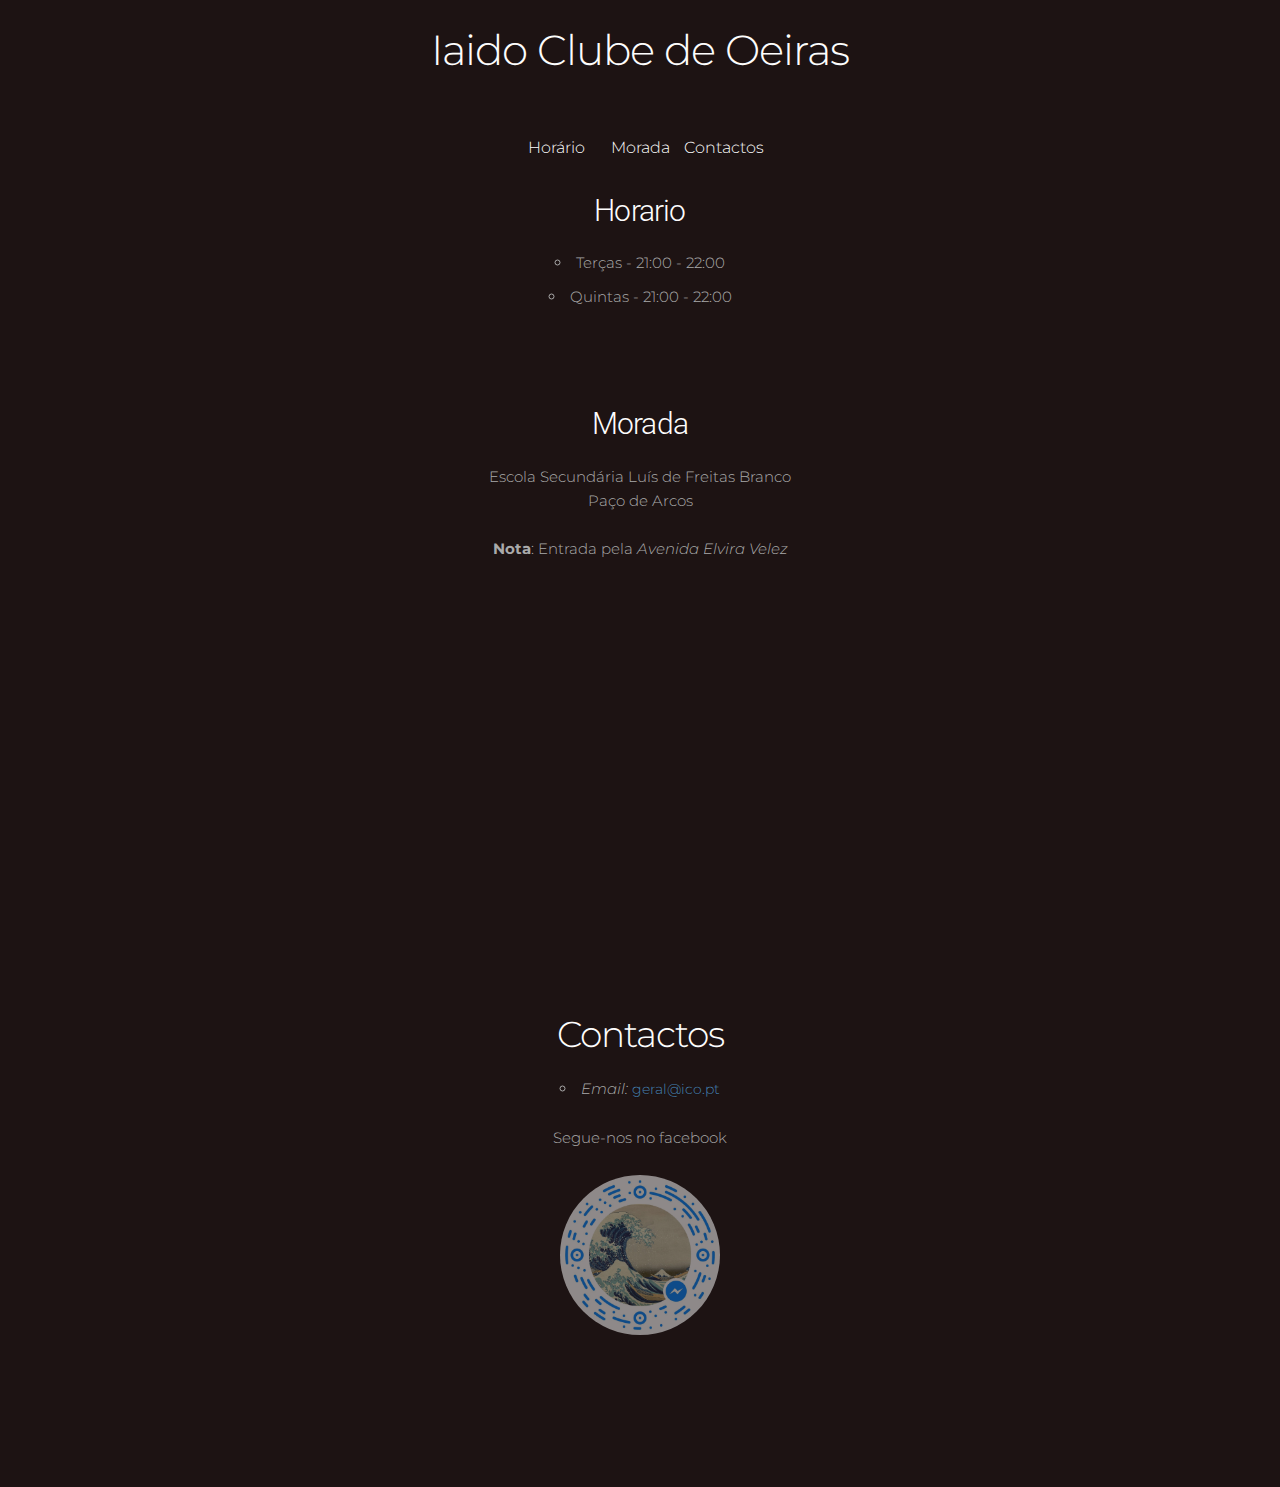
==== src/index2.html @ 68d66973 "Prepared basic info page" ====
<!DOCTYPE html>
<html lang="en">
<head>

  <!-- Basic Page Needs
  –––––––––––––––––––––––––––––––––––––––––––––––––– -->
  <meta charset="utf-8">
  <title>Iaido Clube de Oeiras</title>
  <meta name="description" content="">
  <meta name="author" content="">

  <!-- Mobile Specific Metas
  –––––––––––––––––––––––––––––––––––––––––––––––––– -->
  <meta name="viewport" content="width=device-width, initial-scale=1">

  <!-- FONT
  –––––––––––––––––––––––––––––––––––––––––––––––––– -->
<link href='https://fonts.googleapis.com/css?family=Montserrat:700,400' rel='stylesheet' type='text/css'>
<link href='https://fonts.googleapis.com/css?family=Roboto:400,700,300' rel='stylesheet' type='text/css'>

  <!-- CSS
  –––––––––––––––––––––––––––––––––––––––––––––––––– -->
  <link rel="stylesheet" href="css/normalize.css">
  <link rel="stylesheet" href="css/skeleton.css">
  <link rel="stylesheet" href="css/master.css" >
  <link rel="stylesheet" href="css/typo.css" >

  <!-- Favicon
  –––––––––––––––––––––––––––––––––––––––––––––––––– -->
  <link rel="icon" type="image/png" href="images/favicon.png">

</head>
<body class="dark">

  <!-- Primary Page Layout
  –––––––––––––––––––––––––––––––––––––––––––––––––– -->
   <div class="section title">
    <span class="spacer"> &nbsp;</span>
    <div class="centered">
      <h2 >Iaido Clube de Oeiras</h3>
    </div>
  </div>

  <div class="navigation">
    <div class="container">
      <div class="row">
        <div class="twelve columns">
          <nav>
            <ul>
              <li><a href="#horario">Horário</a></li>
              <li><a href="#morada">Morada</a></li>
              <li><a href="#contactos">Contactos</a></li>
            </ul>
          </nav>
        </div>
      </div>
    </div>
  </div>


  <div id="horario" class="section centered">
    <span class="spacer"> &nbsp;</span>
    <div class="container">
      <div class="row">
            <h4>Horario</h4>
            <ul>
              <li>Terças  - 21:00 - 22:00</li>
              <li>Quintas - 21:00 - 22:00</li>
            </ul>
      </div>
      </div>
  </div>

  <div id="morada" class="section centered">
  <div class="container">
      <h4>Morada</h4>
      <div class="row">
        <p>
          Escola Secundária Luís de Freitas Branco<br/>Paço de Arcos<br/><br/>
          <b>Nota</b>: Entrada pela <i>Avenida Elvira Velez</i>
        </p>
      </div>

      <div class="row">
          <div class="span8">
            <iframe width="100%" height="300" frameborder="0" scrolling="no" marginheight="0" marginwidth="0" src="https://www.google.com/maps/embed?pb=!1m18!1m12!1m3!1d2999.0826975748446!2d-9.298802880603583!3d38.69885094400234!2m3!1f0!2f0!3f0!3m2!1i1024!2i768!4f13.1!3m3!1m2!1s0x0%3A0x0!2zMzjCsDQxJzUzLjkiTiA5wrAxNyc0OC44Ilc!5e0!3m2!1sen!2spt!4v1465251407630"></iframe>
          </div>
    </div>
  </div>
  </div>

  <span class="spacer"> &nbsp;</span>

  <div id="contactos" class="section centered">
  <span class="spacer"> &nbsp;</span>
    <div class="container">
        <h3>Contactos</h3>

        
        <div class="row">
          <!--<div class="one-half column">-->
          <ul>
            <li><i>Email:</i>
            <span class="email_geral"></span>
            <noscript>
            <em>Ative o javascript para ver o email.</em>
            </noscript>
            </li>
          </ul>

          <!--</div>-->

          <!--<div class="one-half column">-->
            <p>Segue-nos no facebook</p>
            <a href="https://www.facebook.com/iaido.oeiras/">
              <img src="images/fb_crest.png" class="fb_crest" />
            </a>
          <!--</div>-->
        </div>
    </div>
  </div>

<!-- End Document
  –––––––––––––––––––––––––––––––––––––––––––––––––– -->
<script src="js/zepto.min.js"></script>
<script type="text/javascript">
  function handleScroll(){

  // check that this is a relatively modern browser
  if (window.XMLHttpRequest){

    // determine the distance scrolled down the page
    var offset = window.pageYOffset
               ? window.pageYOffset
               : document.documentElement.scrollTop;

    // set the appropriate class on the navigation
    var logo = $(".main-header");
    var navigation = $(".navigation");

    if (offset > 113) {
      navigation.addClass('fixed');
      navigation.addClass('dark_nav');
    } else {
      navigation.removeClass('fixed');
      navigation.removeClass('dark_nav');
    }

  }

}

function gen_mail_to_link(lhs,rhs,subject) {
        var res = "<a href=\"mailto";
        res += ":" + lhs + "@";
        res += rhs + "?subject=" + subject + "\">" + lhs + "@" + rhs + "<\/a>";
        return res;
    }

Zepto(function($){
// add the scroll event listener
if (window.addEventListener){
  window.addEventListener('scroll', handleScroll, false);
}else{
  window.attachEvent('onscroll', handleScroll);
}
    $(".email_geral").html(gen_mail_to_link("geral", "ico.pt", ""));
/**
     * This part handles the highlighting functionality.
     * We use the scroll functionality again, some array creation and 
     * manipulation, class adding and class removing, and conditional testing
     */
    var aChildren = $("nav li").children(); // find the a children of the list items
    var aArray = []; // create the empty aArray
    for (var i=0; i < aChildren.length; i++) {    
        var aChild = aChildren[i];
        var ahref = $(aChild).attr('href');
        aArray.push(ahref);
    } // this for loop fills the aArray with attribute href values

    $(window).scroll(function(){
        var windowPos = $(window).scrollTop(); // get the offset of the window from the top of page
        var windowHeight = $(window).height(); // get the height of the window
        var docHeight = $(document).height();

        for (var i=0; i < aArray.length; i++) {
            var theID = aArray[i];
            var divPos = $(theID).offset().top; // get the offset of the div from the top of page
            var divHeight = $(theID).height(); // get the height of the div in question
            if (windowPos >= divPos && windowPos < (divPos + divHeight)) {
                $("a[href='" + theID + "']").addClass("nav-active");
            } else {
                $("a[href='" + theID + "']").removeClass("nav-active");
            }
        }

        if(windowPos + windowHeight == docHeight) {
            if (!$("nav li:last-child a").hasClass("nav-active")) {
                var navActiveCurrent = $(".nav-active").attr("href");
                $("a[href='" + navActiveCurrent + "']").removeClass("nav-active");
                $("nav li:last-child a").addClass("nav-active");
            }
        }
    });

})
</script>
</body>
</html>
---- src/css/skeleton.css ----
/*
* Skeleton V2.0.4
* Copyright 2014, Dave Gamache
* www.getskeleton.com
* Free to use under the MIT license.
* http://www.opensource.org/licenses/mit-license.php
* 12/29/2014
*/


/* Table of contents
––––––––––––––––––––––––––––––––––––––––––––––––––
- Grid
- Base Styles
- Typography
- Links
- Buttons
- Forms
- Lists
- Code
- Tables
- Spacing
- Utilities
- Clearing
- Media Queries
*/


/* Grid
–––––––––––––––––––––––––––––––––––––––––––––––––– */
.container {
  position: relative;
  width: 100%;
  max-width: 960px;
  margin: 0 auto;
  padding: 0 20px;
  box-sizing: border-box; }
.column,
.columns {
  width: 100%;
  float: left;
  box-sizing: border-box; }

/* For devices larger than 400px */
@media (min-width: 400px) {
  .container {
    width: 85%;
    padding: 0; }
}

/* For devices larger than 550px */
@media (min-width: 550px) {
  .container {
    width: 80%; }
  .column,
  .columns {
    margin-left: 4%; }
  .column:first-child,
  .columns:first-child {
    margin-left: 0; }

  .one.column,
  .one.columns                    { width: 4.66666666667%; }
  .two.columns                    { width: 13.3333333333%; }
  .three.columns                  { width: 22%;            }
  .four.columns                   { width: 30.6666666667%; }
  .five.columns                   { width: 39.3333333333%; }
  .six.columns                    { width: 48%;            }
  .seven.columns                  { width: 56.6666666667%; }
  .eight.columns                  { width: 65.3333333333%; }
  .nine.columns                   { width: 74.0%;          }
  .ten.columns                    { width: 82.6666666667%; }
  .eleven.columns                 { width: 91.3333333333%; }
  .twelve.columns                 { width: 100%; margin-left: 0; }

  .one-third.column               { width: 30.6666666667%; }
  .two-thirds.column              { width: 65.3333333333%; }

  .one-half.column                { width: 48%; }

  /* Offsets */
  .offset-by-one.column,
  .offset-by-one.columns          { margin-left: 8.66666666667%; }
  .offset-by-two.column,
  .offset-by-two.columns          { margin-left: 17.3333333333%; }
  .offset-by-three.column,
  .offset-by-three.columns        { margin-left: 26%;            }
  .offset-by-four.column,
  .offset-by-four.columns         { margin-left: 34.6666666667%; }
  .offset-by-five.column,
  .offset-by-five.columns         { margin-left: 43.3333333333%; }
  .offset-by-six.column,
  .offset-by-six.columns          { margin-left: 52%;            }
  .offset-by-seven.column,
  .offset-by-seven.columns        { margin-left: 60.6666666667%; }
  .offset-by-eight.column,
  .offset-by-eight.columns        { margin-left: 69.3333333333%; }
  .offset-by-nine.column,
  .offset-by-nine.columns         { margin-left: 78.0%;          }
  .offset-by-ten.column,
  .offset-by-ten.columns          { margin-left: 86.6666666667%; }
  .offset-by-eleven.column,
  .offset-by-eleven.columns       { margin-left: 95.3333333333%; }

  .offset-by-one-third.column,
  .offset-by-one-third.columns    { margin-left: 34.6666666667%; }
  .offset-by-two-thirds.column,
  .offset-by-two-thirds.columns   { margin-left: 69.3333333333%; }

  .offset-by-one-half.column,
  .offset-by-one-half.columns     { margin-left: 52%; }

}


/* Base Styles
–––––––––––––––––––––––––––––––––––––––––––––––––– */
/* NOTE
html is set to 62.5% so that all the REM measurements throughout Skeleton
are based on 10px sizing. So basically 1.5rem = 15px :) */
html {
  font-size: 62.5%; }
body {
  font-size: 1.5em; /* currently ems cause chrome bug misinterpreting rems on body element */
  line-height: 1.6;
  font-weight: 300;
  font-family: "Roboto", "HelveticaNeue", "Helvetica Neue", Helvetica, Arial, sans-serif;
  color: #222; }


/* Typography
–––––––––––––––––––––––––––––––––––––––––––––––––– */
h1, h2, h3, h4, h5, h6 {
  margin-top: 0;
  margin-bottom: 2rem;
  font-weight: 300; }
h1 { font-size: 4.0rem; line-height: 1.2;  letter-spacing: -.1rem;}
h2 { font-size: 3.6rem; line-height: 1.25; letter-spacing: -.1rem; }
h3 { font-size: 3.0rem; line-height: 1.3;  letter-spacing: -.1rem; }
h4 { font-size: 2.4rem; line-height: 1.35; letter-spacing: -.08rem; }
h5 { font-size: 1.8rem; line-height: 1.5;  letter-spacing: -.05rem; }
h6 { font-size: 1.5rem; line-height: 1.6;  letter-spacing: 0; }

/* Larger than phablet */
@media (min-width: 550px) {
  h1 { font-size: 5.0rem; }
  h2 { font-size: 4.2rem; }
  h3 { font-size: 3.6rem; }
  h4 { font-size: 3.0rem; }
  h5 { font-size: 2.4rem; }
  h6 { font-size: 1.5rem; }
}

p {
  margin-top: 0; }


/* Links
–––––––––––––––––––––––––––––––––––––––––––––––––– */
a {
  color: #1EAEDB; }
a:hover {
  color: #0FA0CE; }


/* Buttons
–––––––––––––––––––––––––––––––––––––––––––––––––– */
.button,
button,
input[type="submit"],
input[type="reset"],
input[type="button"] {
  display: inline-block;
  height: 38px;
  padding: 0 30px;
  color: #555;
  text-align: center;
  font-size: 11px;
  font-weight: 600;
  line-height: 38px;
  letter-spacing: .1rem;
  text-transform: uppercase;
  text-decoration: none;
  white-space: nowrap;
  background-color: transparent;
  border-radius: 4px;
  border: 1px solid #bbb;
  cursor: pointer;
  box-sizing: border-box; }
.button:hover,
button:hover,
input[type="submit"]:hover,
input[type="reset"]:hover,
input[type="button"]:hover,
.button:focus,
button:focus,
input[type="submit"]:focus,
input[type="reset"]:focus,
input[type="button"]:focus {
  color: #333;
  border-color: #888;
  outline: 0; }
.button.button-primary,
button.button-primary,
input[type="submit"].button-primary,
input[type="reset"].button-primary,
input[type="button"].button-primary {
  color: #FFF;
  background-color: #33C3F0;
  border-color: #33C3F0; }
.button.button-primary:hover,
button.button-primary:hover,
input[type="submit"].button-primary:hover,
input[type="reset"].button-primary:hover,
input[type="button"].button-primary:hover,
.button.button-primary:focus,
button.button-primary:focus,
input[type="submit"].button-primary:focus,
input[type="reset"].button-primary:focus,
input[type="button"].button-primary:focus {
  color: #FFF;
  background-color: #1EAEDB;
  border-color: #1EAEDB; }


/* Forms
–––––––––––––––––––––––––––––––––––––––––––––––––– */
input[type="email"],
input[type="number"],
input[type="search"],
input[type="text"],
input[type="tel"],
input[type="url"],
input[type="password"],
textarea,
select {
  height: 38px;
  padding: 6px 10px; /* The 6px vertically centers text on FF, ignored by Webkit */
  background-color: #fff;
  border: 1px solid #D1D1D1;
  border-radius: 4px;
  box-shadow: none;
  box-sizing: border-box; }
/* Removes awkward default styles on some inputs for iOS */
input[type="email"],
input[type="number"],
input[type="search"],
input[type="text"],
input[type="tel"],
input[type="url"],
input[type="password"],
textarea {
  -webkit-appearance: none;
     -moz-appearance: none;
          appearance: none; }
textarea {
  min-height: 65px;
  padding-top: 6px;
  padding-bottom: 6px; }
input[type="email"]:focus,
input[type="number"]:focus,
input[type="search"]:focus,
input[type="text"]:focus,
input[type="tel"]:focus,
input[type="url"]:focus,
input[type="password"]:focus,
textarea:focus,
select:focus {
  border: 1px solid #33C3F0;
  outline: 0; }
label,
legend {
  display: block;
  margin-bottom: .5rem;
  font-weight: 600; }
fieldset {
  padding: 0;
  border-width: 0; }
input[type="checkbox"],
input[type="radio"] {
  display: inline; }
label > .label-body {
  display: inline-block;
  margin-left: .5rem;
  font-weight: normal; }


/* Lists
–––––––––––––––––––––––––––––––––––––––––––––––––– */
ul {
  list-style: circle inside; }
ol {
  list-style: decimal inside; }
ol, ul {
  padding-left: 0;
  margin-top: 0; }
ul ul,
ul ol,
ol ol,
ol ul {
  margin: 1.5rem 0 1.5rem 3rem;
  font-size: 90%; }
li {
  margin-bottom: 1rem; }


/* Code
–––––––––––––––––––––––––––––––––––––––––––––––––– */
code {
  padding: .2rem .5rem;
  margin: 0 .2rem;
  font-size: 90%;
  white-space: nowrap;
  background: #F1F1F1;
  border: 1px solid #E1E1E1;
  border-radius: 4px; }
pre > code {
  display: block;
  padding: 1rem 1.5rem;
  white-space: pre; }


/* Tables
–––––––––––––––––––––––––––––––––––––––––––––––––– */
th,
td {
  padding: 12px 15px;
  text-align: left;
  border-bottom: 1px solid #E1E1E1; }
th:first-child,
td:first-child {
  padding-left: 0; }
th:last-child,
td:last-child {
  padding-right: 0; }


/* Spacing
–––––––––––––––––––––––––––––––––––––––––––––––––– */
button,
.button {
  margin-bottom: 1rem; }
input,
textarea,
select,
fieldset {
  margin-bottom: 1.5rem; }
pre,
blockquote,
dl,
figure,
table,
p,
ul,
ol,
form {
  margin-bottom: 2.5rem; }


/* Utilities
–––––––––––––––––––––––––––––––––––––––––––––––––– */
.u-full-width {
  width: 100%;
  box-sizing: border-box; }
.u-max-full-width {
  max-width: 100%;
  box-sizing: border-box; }
.u-pull-right {
  float: right; }
.u-pull-left {
  float: left; }


/* Misc
–––––––––––––––––––––––––––––––––––––––––––––––––– */
hr {
  margin-top: 3rem;
  margin-bottom: 3.5rem;
  border-width: 0;
  border-top: 1px solid #E1E1E1; }


/* Clearing
–––––––––––––––––––––––––––––––––––––––––––––––––– */

/* Self Clearing Goodness */
.container:after,
.row:after,
.u-cf {
  content: "";
  display: table;
  clear: both; }


/* Media Queries
–––––––––––––––––––––––––––––––––––––––––––––––––– */
/*
Note: The best way to structure the use of media queries is to create the queries
near the relevant code. For example, if you wanted to change the styles for buttons
on small devices, paste the mobile query code up in the buttons section and style it
there.
*/


/* Larger than mobile */
@media (min-width: 400px) {}

/* Larger than phablet (also point when grid becomes active) */
@media (min-width: 550px) {}

/* Larger than tablet */
@media (min-width: 750px) {}

/* Larger than desktop */
@media (min-width: 1000px) {}

/* Larger than Desktop HD */
@media (min-width: 1200px) {}
---- src/css/master.css ----
body {
	background: #180000;
	color: #aaa;
}

.dark {
	background: #1D1313 !important;
}
.dark_nav {
	background: #2E2424 !important;	
	-webkit-transition: all ease 0.2s;
    transition: all ease 0.2s;
}

.title,h1,h2,h3 {
	font-family: "Montserrat", "Helvetica Neue", Helvetica, Arial, sans-serif;
}

p,li {
	font-family: "Montserrat", "Helvetica Neue", Helvetica, Arial, sans-serif;	
}

/* Sections 
----------------------------------------*/

.section {
	padding: 0rem 0 7rem;
}

.spacer-section {
	padding: 3rem 0;
}

.centered {
	text-align: center;
}

.align-left {
	text-align: left;
}
/* Main Header
---------------------------------------*/
.section.main-header {
	padding-bottom: 0px;
}

footer.with-bg,
.main-header.with-bg {
	background: url('../images/dojo_bg.jpg') no-repeat center center;
	background-size: cover;
	z-index: 10;
	position:relative;
}

footer {
	background-position: center bottom;
	height: 50px;
}

.main-header .crest {
	width: 150px;
	height: 150px;
	margin-bottom: 0px;
	padding-top: 2rem;
	-webkit-transition: all ease 0.9s;
    transition: all ease 0.9s;
}

.section-logo {
	margin-bottom: 0rem;

	-webkit-transition: all ease 1.0s;
    transition: all ease 1.0s;
}

.section-heading {
	-webkit-transition: all ease 0.8s;
    transition: all ease 0.8s;
    padding-bottom: 2rem;
}

.section-heading,
.section-description {
  margin-bottom: 1.2rem;
}

.small-header {
	position: fixed;
	left: 0;
	right: 0;	
}

.small-header .section-heading {
	line-height: 0;
	height: 0;
	margin: 0;
	opacity: 0;
}

.small-header .section-logo{
	margin: 0;
	padding: 0;
}

.navigation .crest {
	width: 30px;
	height: 30px;
	padding-top: 0px;
	-webkit-transition: all ease 0.8s;
    transition: all ease 0.8s;
    opacity: 0;
}

.fb_crest {
	width: 160px;
	height: 160px;
	border-radius: 80px;

	-webkit-transition: all ease 0.8s;
    transition: all ease 0.8s;
    opacity: 0.5;
}

.fb_crest:hover
{
	-webkit-transition: all ease 0.8s;
    transition: all ease 0.8s;
    opacity: 1;

}

span.reverse {
  unicode-bidi: bidi-override;
  direction: rtl;
}

/* Menu
-----------------------------------------*/

.navigation {
	position: absolute;
	left:0;
	right: 0;
	/*background: rgba(24,0,0, 1);*/
	z-index: 9;
	margin-top: -52px;
	padding-top: 10px;
}

.navigation.fixed
{
	position: fixed;
	top: 52px;
}

.navigation.fixed .crest
{
	opacity: 1;
}

nav {
	text-align: center;
}
nav li {
  margin-bottom: 0;
  display: inline-block;
}

nav ul {
	margin:0;
}
nav li {
  width: 50%;
}

nav a {
  position: relative;
  width: 100%;
  margin: 10px 0 4px 0;
  color: #fdfdfd;
  text-transform: capitalize;
}

nav a:hover{
	color: white;
}

nav li:nth-child(2n+1) a:after {
  position: absolute;
  content: '';
  top: 19.5px;
  right: -2.5px;
  z-index: 10;
  border-radius: 100%;
  width: 5px;
  height: 5px;
}


span.spacer { 
  margin-top: -75px;        /* Size of fixed header */
  padding-bottom: 75px; 
  display: block; 
}



/* MEDIA QUERIES STYLES
–––––––––––––––––––––––––––––––––––––––––––––––––– */

@media (min-width: 550px) {

  nav li {
    width: auto;
  }


  nav a {
    width: 80px;
    border-bottom: 2px solid transparent;
  }

  nav a.nav-active,
  nav a:hover {
  	border-bottom: 2px solid white;
  }

  nav li:nth-child(2n+1) a:after {
    content: none;
  }


}
---- src/css/typo.css ----
h1,h2,h3,h4 {
	color: #fdfdfd;
}

a {
  text-align: center;
  outline: none;
  display: inline-block;
  text-decoration: none;
  font-size: 14px;
  color: steelblue;
  text-shadow: 0px 1px 0px rgba(0, 0, 0, 0.25);
  -webkit-transition: all ease .3s;
          transition: all ease .3s;
}

nav a {
	font-size: 16px;
}

/* Main Header
---------------------------------------*/

.section-heading,
.section-description {
  color: #fdfdfd;
}


.section-heading {
	font-weight: normal;
}
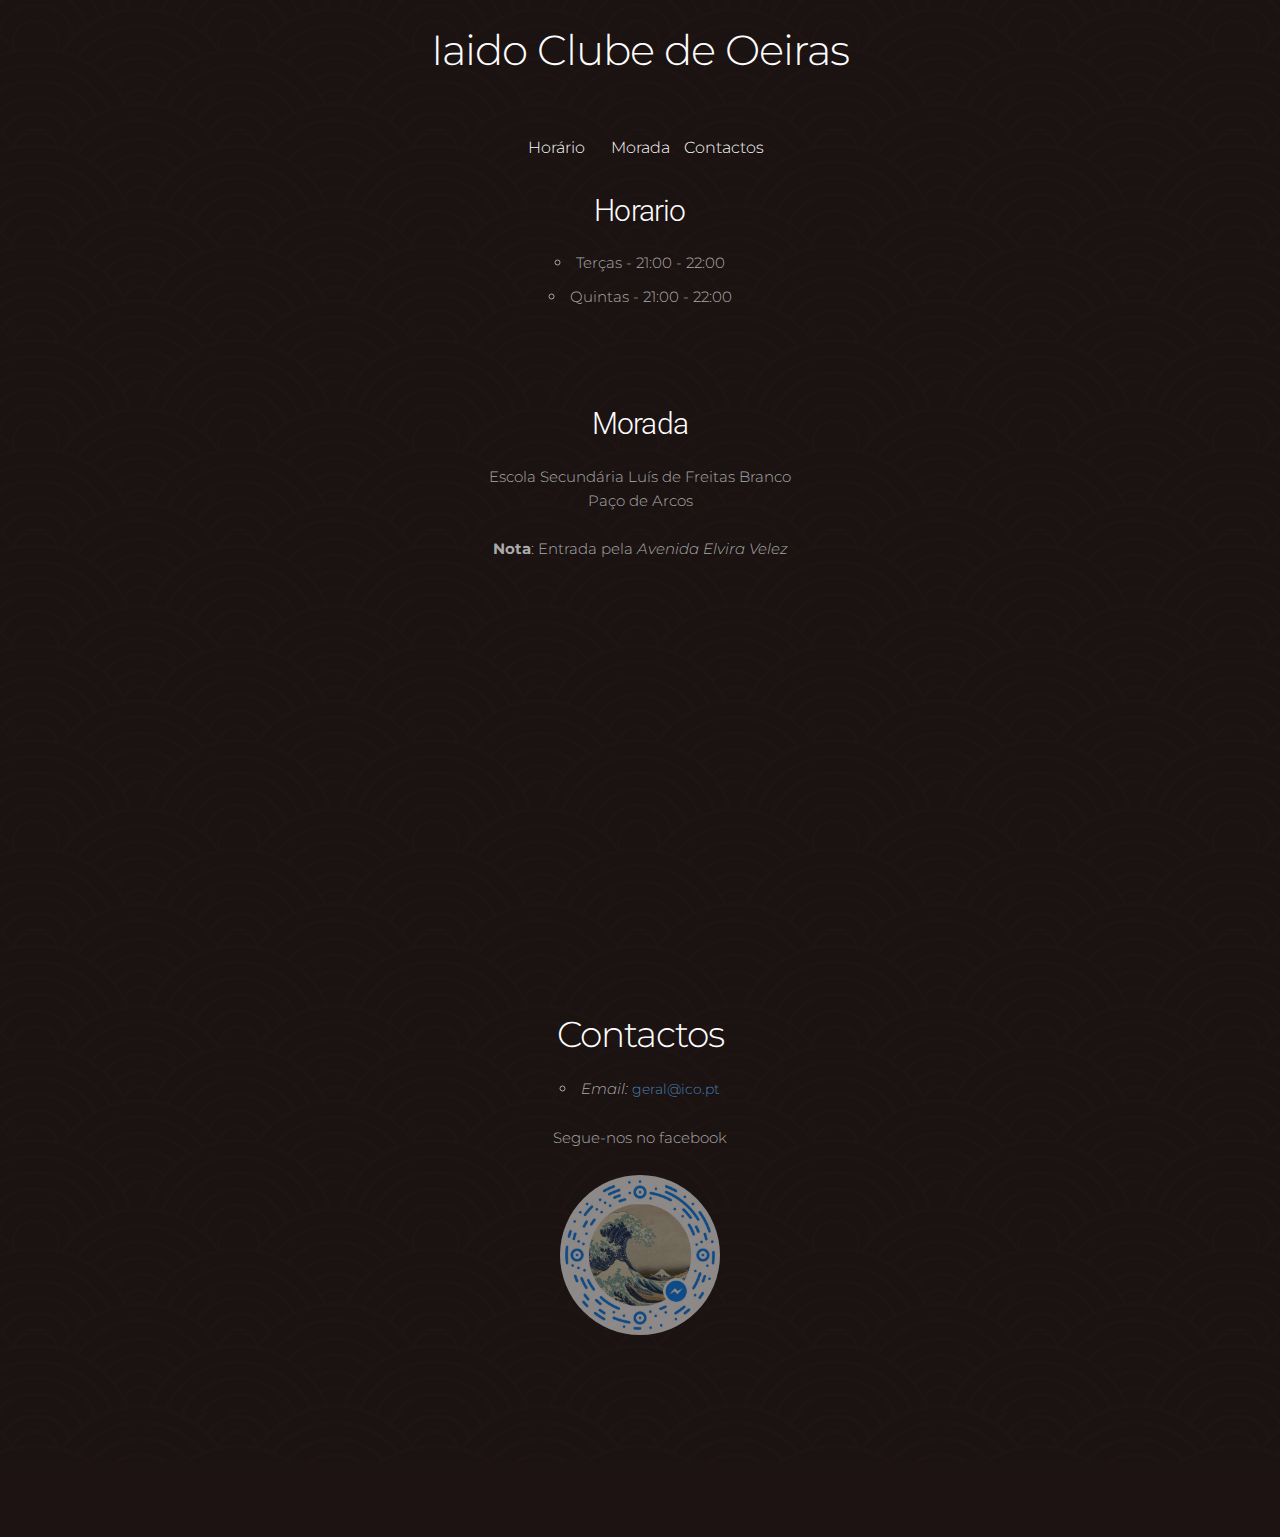
==== commit 743aba59: "Added background pattern" ====
--- a/src/index2.html
+++ b/src/index2.html
@@ -119,6 +119,8 @@
         </div>
     </div>
   </div>
+
+<footer class="bg2">&nbsp;</footer>
 
 <!-- End Document
   –––––––––––––––––––––––––––––––––––––––––––––––––– -->
--- a/src/css/master.css
+++ b/src/css/master.css
@@ -4,10 +4,10 @@
 }
 
 .dark {
-	background: #1D1313 !important;
+	background: #1D1313 url('../images/japanese-pattern.png') repeat center center !important;
 }
 .dark_nav {
-	background: #2E2424 !important;	
+	background: #1D1313 !important;	
 	-webkit-transition: all ease 0.2s;
     transition: all ease 0.2s;
 }
@@ -48,6 +48,12 @@
 .main-header.with-bg {
 	background: url('../images/dojo_bg.jpg') no-repeat center center;
 	background-size: cover;
+	z-index: 10;
+	position:relative;
+}
+
+footer.bg2 {
+	background: url('../images/japanese-pattern.png') repeat-x center center;
 	z-index: 10;
 	position:relative;
 }
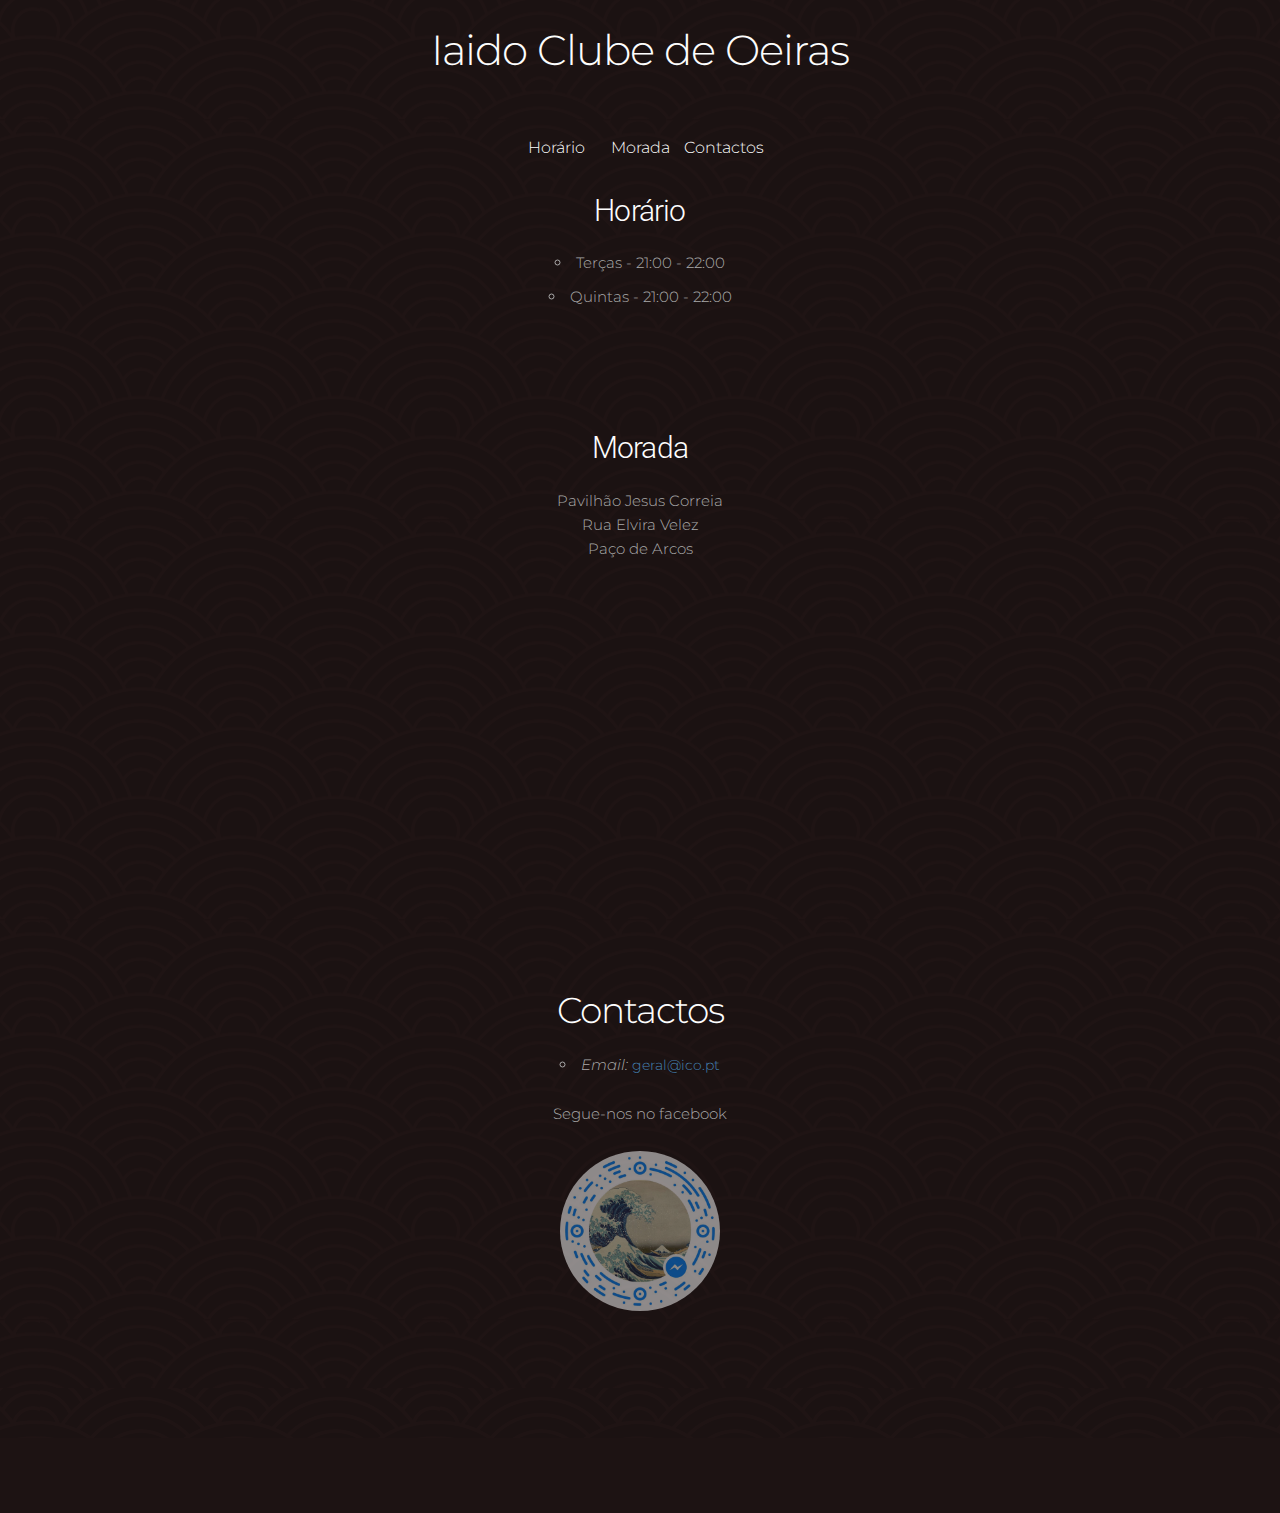
==== commit 3831bdd4: "Fix morada" ====
--- a/src/index2.html
+++ b/src/index2.html
@@ -62,7 +62,7 @@
     <span class="spacer"> &nbsp;</span>
     <div class="container">
       <div class="row">
-            <h4>Horario</h4>
+            <h4>Horário</h4>
             <ul>
               <li>Terças  - 21:00 - 22:00</li>
               <li>Quintas - 21:00 - 22:00</li>
@@ -72,12 +72,14 @@
   </div>
 
   <div id="morada" class="section centered">
+  <span class="spacer"> &nbsp;</span>
   <div class="container">
       <h4>Morada</h4>
       <div class="row">
         <p>
-          Escola Secundária Luís de Freitas Branco<br/>Paço de Arcos<br/><br/>
-          <b>Nota</b>: Entrada pela <i>Avenida Elvira Velez</i>
+          Pavilhão Jesus Correia<br/>
+          Rua Elvira Velez<br/>
+          Paço de Arcos
         </p>
       </div>
 
@@ -88,8 +90,6 @@
     </div>
   </div>
   </div>
-
-  <span class="spacer"> &nbsp;</span>
 
   <div id="contactos" class="section centered">
   <span class="spacer"> &nbsp;</span>
@@ -187,7 +187,7 @@
 
         for (var i=0; i < aArray.length; i++) {
             var theID = aArray[i];
-            var divPos = $(theID).offset().top; // get the offset of the div from the top of page
+            var divPos = $(theID).offset().top - 100; // get the offset of the div from the top of page
             var divHeight = $(theID).height(); // get the height of the div in question
             if (windowPos >= divPos && windowPos < (divPos + divHeight)) {
                 $("a[href='" + theID + "']").addClass("nav-active");
